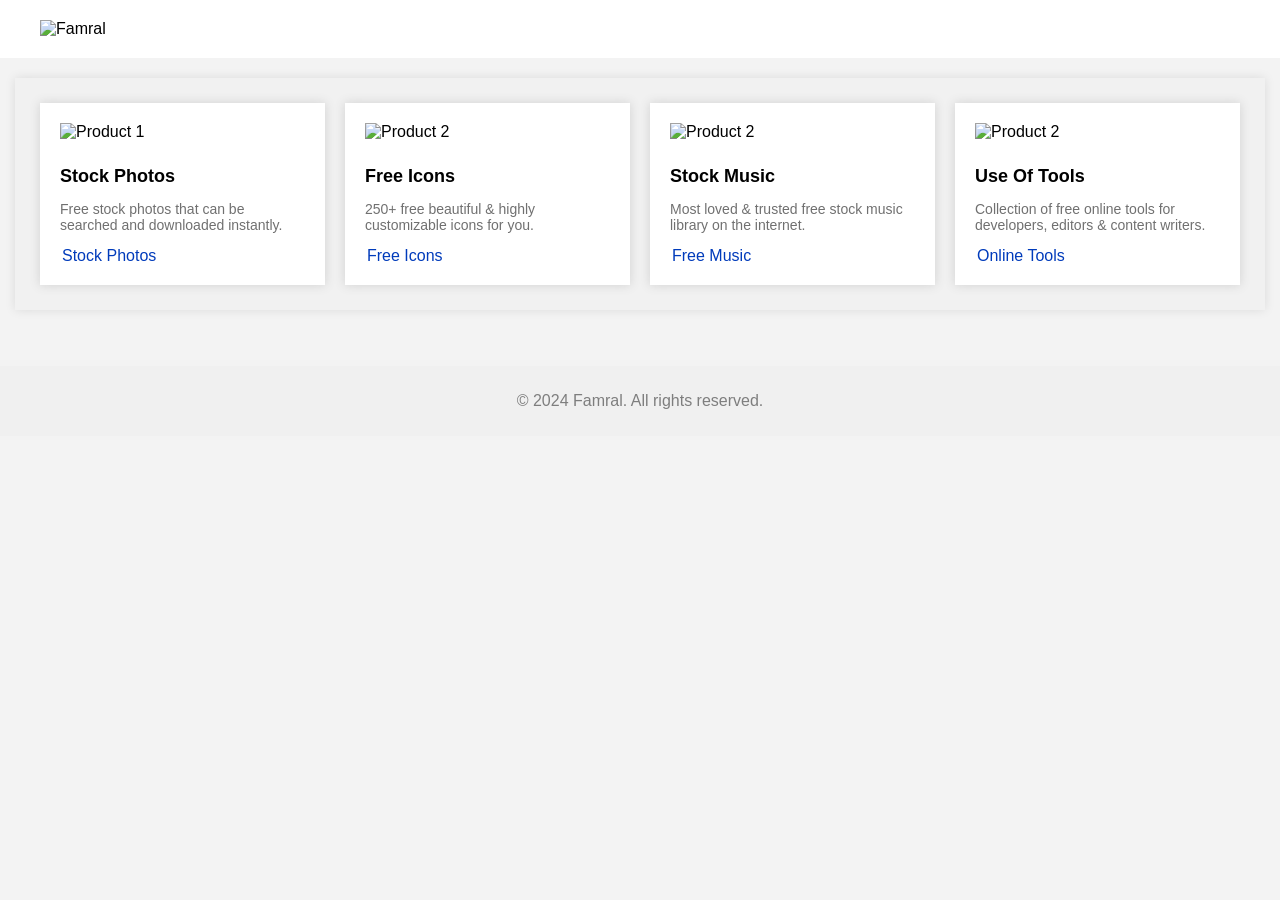
==== index.html @ 2f9f2ea5 "Update index.html" ====
<!DOCTYPE html>
<html lang="en">

<head>
    <meta charset="UTF-8">
    <meta name="viewport" content="width=device-width, initial-scale=1.0">
    <title>Stock Photos, Stock Photography &amp; Royalty-Free Images | Famral Stock</title>
    <link rel="icon" type="image/x-icon" href="https://www.famral.com/favicon.png" />

    <!-- Google tag (gtag.js) -->
    <script async src="https://www.googletagmanager.com/gtag/js?id=G-LP0TSYCY56"></script>
    <script>
        window.dataLayer = window.dataLayer || [];
        function gtag() { dataLayer.push(arguments); }
        gtag('js', new Date());

        gtag('config', 'G-LP0TSYCY56');
    </script>


    <style>
        body {
            font-family: 'Arial', sans-serif;
            margin: 0;
            padding: 0;
            background-color: #f3f3f3;
        }

        header {
            background-color: #ffffff;
        }

        .container {
            max-width: 1200px;
            margin: 0 auto;
            padding: 20px;
        }

        main {
            max-width: 1200px;
            margin: 20px auto;
            padding: 25px;
            background-color: #f1f1f1;
            box-shadow: 0 0 10px rgba(0, 0, 0, 0.1);
        }

        .product-grid {
            display: grid;
            grid-template-columns: repeat(auto-fill, minmax(250px, 1fr));
            gap: 20px;
        }

        .product {
            background-color: #fff;
            padding: 20px;
            border-radius: 0px;
            box-shadow: 0 0 10px rgba(83, 83, 83, 0.2);
            transition: transform 0.3s;
        }

        .product:hover {
            transform: scale(1.05);
            box-shadow: 0 0 20px rgba(0, 0, 0, 0.2);
        }

        .product img {
            max-width: 100%;
            height: auto;
            border-radius: 0px;
            margin-bottom: 10px;
        }

        .product h2 {
            font-size: 18px;
            margin-bottom: 10px;
        }

        .product p {
            font-size: 14px;
            color: #707070;
        }

        .prod-button {
            background-color: #ffffff;
            color: #003bbb;
            padding: 8px 10px 8px 2px;
            text-decoration: none;
        }

        .prod-button:hover {
            background-color: #e7f2ff;
            color: #003bbb;
            padding: 8px 10px 8px 2px;
            text-decoration: none;
        }

        .prod-button:focus {
            background-color: #ffffff;
            color: #003bbb;
            padding: 8px 10px 8px 2px;
            text-decoration: none;
            border: dashed 1px black;
        }

        footer {
            background-color: #f0f0f0;
            color: #7e7e7e;
            text-align: center;
            padding: 10px;
        }
    </style>
</head>

<body>

    <header>
        <div class="container">
            <img src="./logo.png" alt="Famral" style="height: 24px;">
        </div>
    </header>

    <main>
        <div class="product-grid">
            <!-- Product 1 -->
            <div class="product">
                <img src="apps-thumb.png" alt="Product 1">
                <h2>Stock Photos</h2>
                <p>Free stock photos that can be searched and downloaded instantly.</p>
                <a href="https://stock.famral.com/photos" class="prod-button">Stock Photos</a>
            </div>

            <!-- Product 2 -->
            <div class="product">
                <img src="apps-thumb.png" alt="Product 2">
                <h2>Free Icons</h2>
                <p>250+ free beautiful & highly customizable icons for you.</p>
                <a href="https://stock.famral.com/icons" class="prod-button">Free Icons</a>
            </div>

            <!-- Product 3 -->
            <div class="product">
                <img src="apps-thumb.png" alt="Product 2">
                <h2>Stock Music</h2>
                <p>Most loved & trusted free stock music library on the internet.</p>
                <a href="https://stock.famral.com/music" class="prod-button">Free Music</a>
            </div>

            <!-- Product 4 -->
            <div class="product">
                <img src="apps-thumb.png" alt="Product 2">
                <h2>Use Of Tools</h2>
                <p>Collection of free online tools for developers, editors & content writers.</p>
                <a href="https://useoftools.com/?utm_source=fstock&utm_medium=organic" target="_blank"
                    class="prod-button"> Online Tools</a>
            </div>

            <!-- Add more products as needed -->
        </div>
    </main>
    <br>
    <br>

    <footer>
        <p>&copy; 2024 Famral. All rights reserved.</p>
    </footer>

</body>

</html>
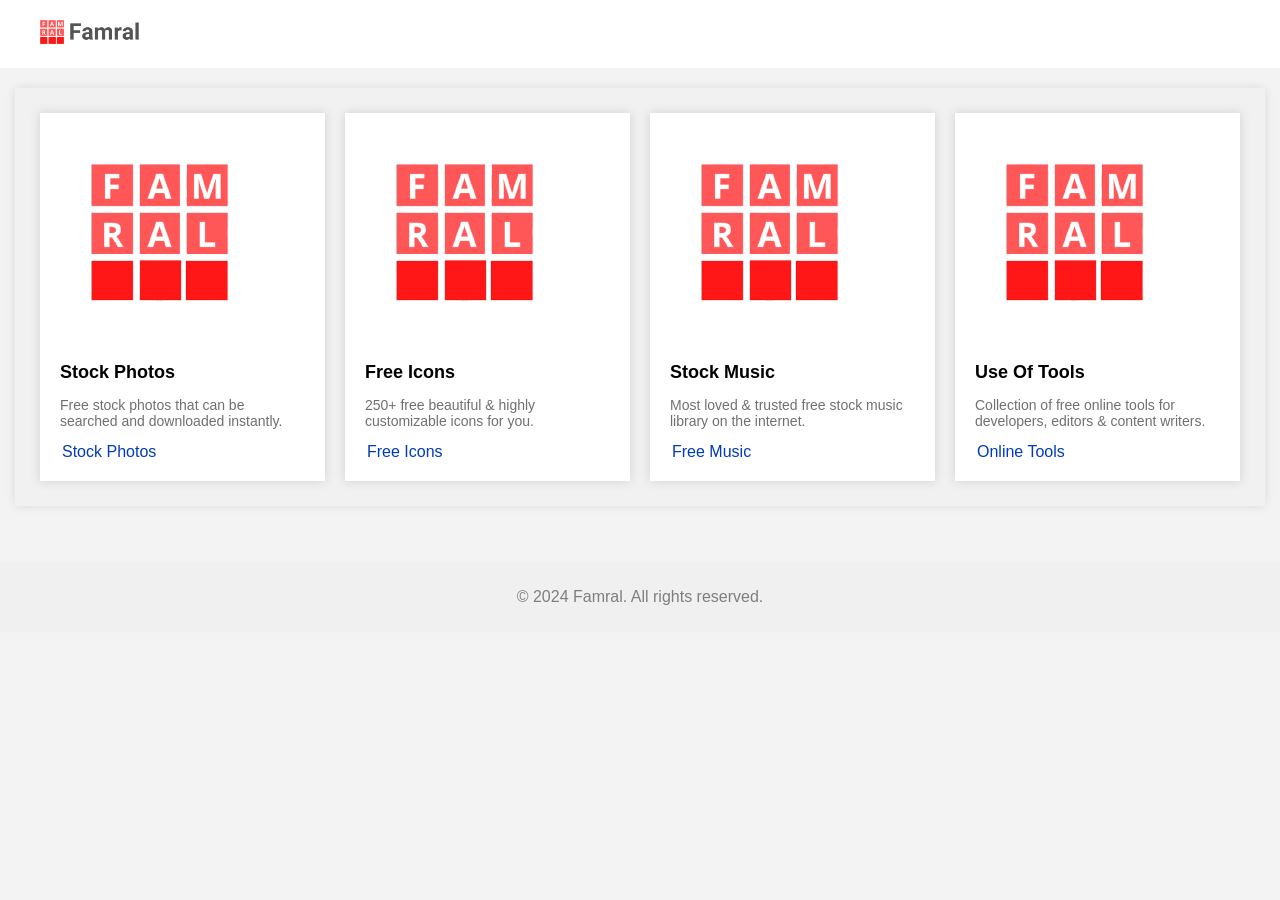
==== commit a419816d: "Update index.html" ====
--- a/index.html
+++ b/index.html
@@ -123,7 +123,7 @@
         <div class="product-grid">
             <!-- Product 1 -->
             <div class="product">
-                <img src="apps-thumb.png" alt="Product 1">
+                <img src="apps-thumb.png" alt="Copyright-free photos">
                 <h2>Stock Photos</h2>
                 <p>Free stock photos that can be searched and downloaded instantly.</p>
                 <a href="https://stock.famral.com/photos" class="prod-button">Stock Photos</a>
@@ -131,15 +131,15 @@
 
             <!-- Product 2 -->
             <div class="product">
-                <img src="apps-thumb.png" alt="Product 2">
+                <img src="apps-thumb.png" alt="free icons">
                 <h2>Free Icons</h2>
                 <p>250+ free beautiful & highly customizable icons for you.</p>
-                <a href="https://stock.famral.com/icons" class="prod-button">Free Icons</a>
+                <a href="https://icons.famral.com/" class="prod-button">Free Icons</a>
             </div>
 
             <!-- Product 3 -->
             <div class="product">
-                <img src="apps-thumb.png" alt="Product 2">
+                <img src="apps-thumb.png" alt="free music">
                 <h2>Stock Music</h2>
                 <p>Most loved & trusted free stock music library on the internet.</p>
                 <a href="https://stock.famral.com/music" class="prod-button">Free Music</a>
@@ -147,7 +147,7 @@
 
             <!-- Product 4 -->
             <div class="product">
-                <img src="apps-thumb.png" alt="Product 2">
+                <img src="apps-thumb.png" alt="online tools">
                 <h2>Use Of Tools</h2>
                 <p>Collection of free online tools for developers, editors & content writers.</p>
                 <a href="https://useoftools.com/?utm_source=fstock&utm_medium=organic" target="_blank"
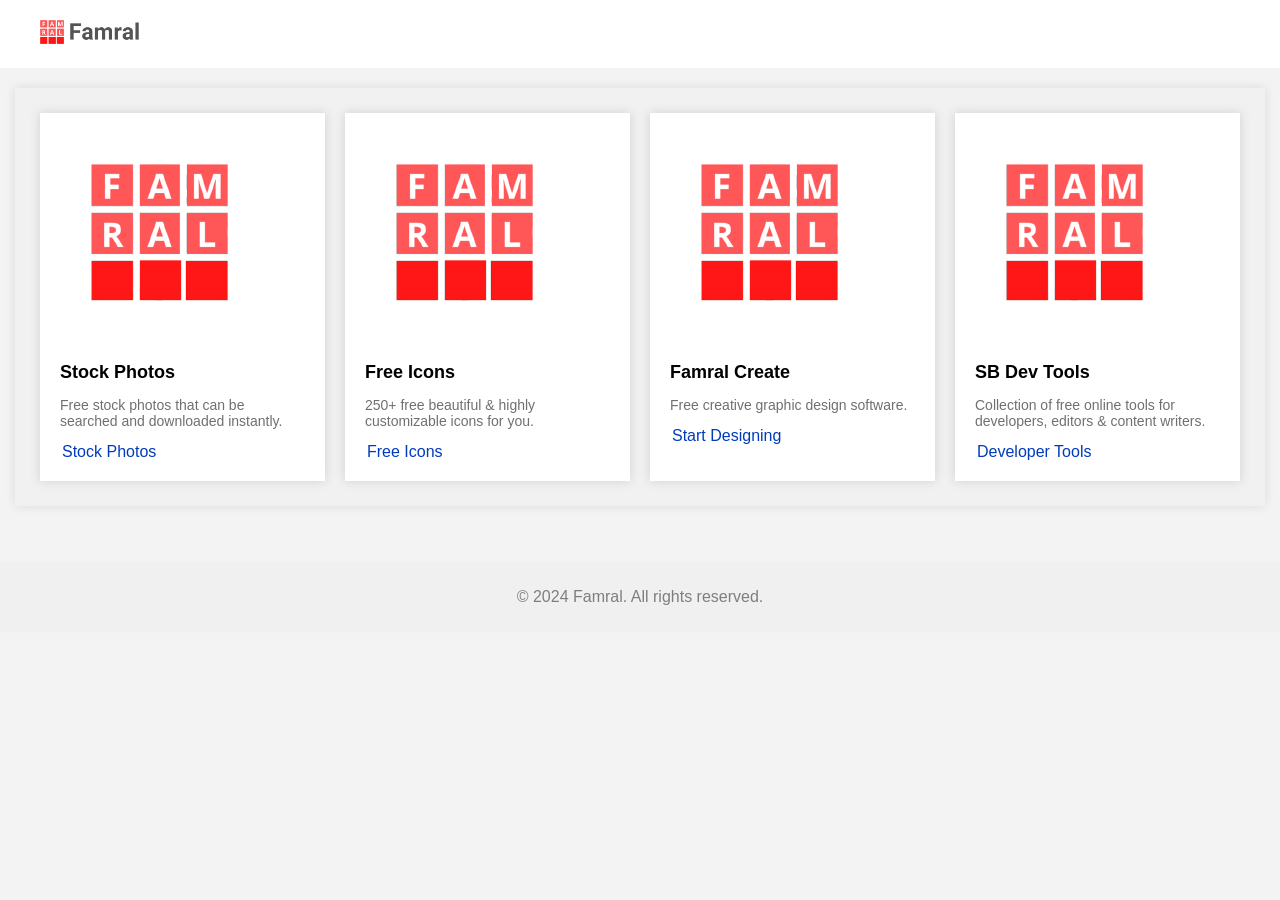
==== commit f905d014: "Update index.html" ====
--- a/index.html
+++ b/index.html
@@ -140,18 +140,18 @@
             <!-- Product 3 -->
             <div class="product">
                 <img src="apps-thumb.png" alt="free music">
-                <h2>Stock Music</h2>
-                <p>Most loved & trusted free stock music library on the internet.</p>
-                <a href="https://stock.famral.com/music" class="prod-button">Free Music</a>
+                <h2>Famral Create</h2>
+                <p>Free creative graphic design software.</p>
+                <a href="https://create.famral.com/?utm_source=fstock" class="prod-button">Start Designing</a>
             </div>
 
             <!-- Product 4 -->
             <div class="product">
                 <img src="apps-thumb.png" alt="online tools">
-                <h2>Use Of Tools</h2>
+                <h2>SB Dev Tools</h2>
                 <p>Collection of free online tools for developers, editors & content writers.</p>
-                <a href="https://useoftools.com/?utm_source=fstock&utm_medium=organic" target="_blank"
-                    class="prod-button"> Online Tools</a>
+                <a href="https://tools.sciencebaba.com/?utm_source=fstock&utm_medium=organic" target="_blank"
+                    class="prod-button"> Developer Tools</a>
             </div>
 
             <!-- Add more products as needed -->
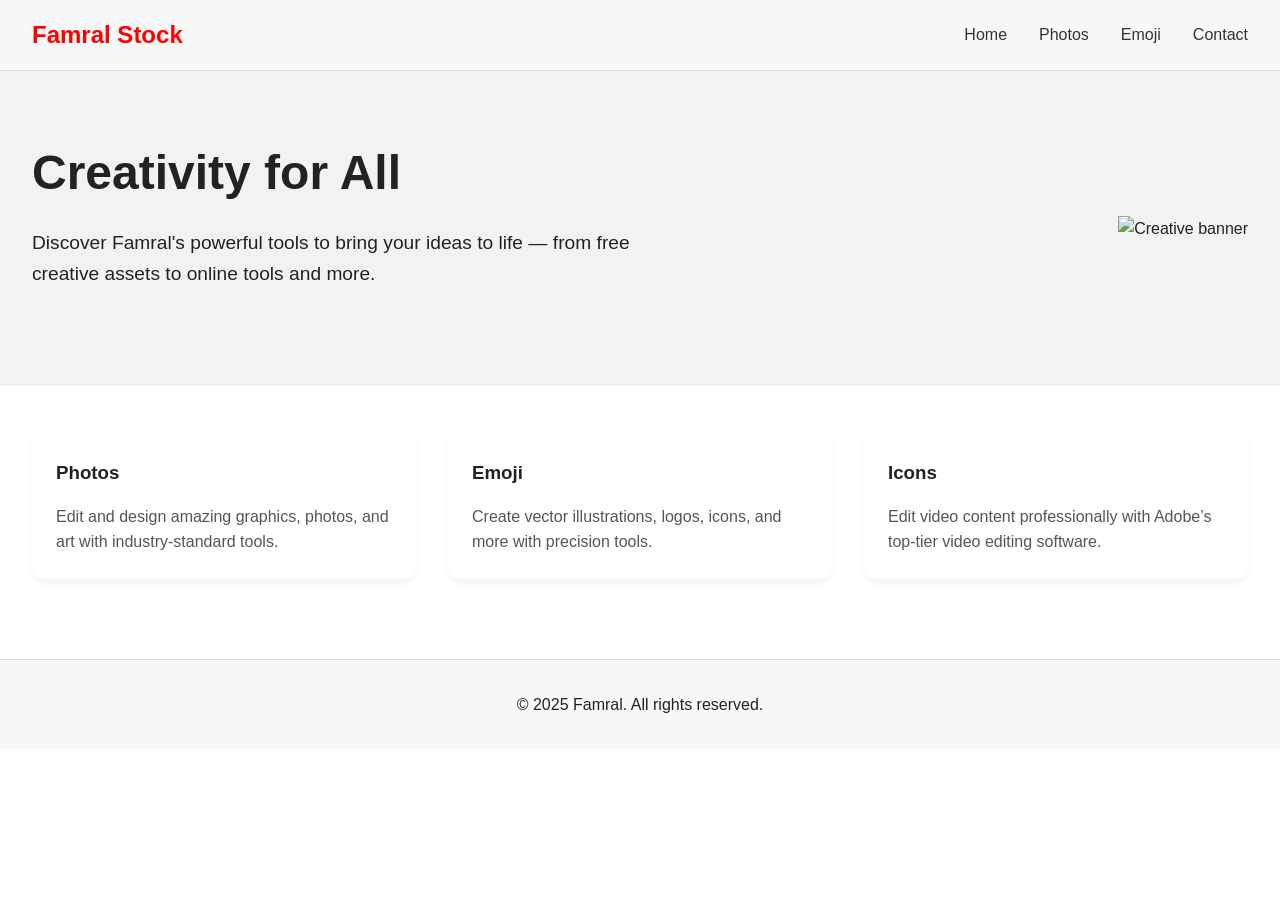
==== commit e5762bcc: "Create index.html" ====
--- a/index.html
+++ b/index.html
@@ -1,169 +1,176 @@
 <!DOCTYPE html>
 <html lang="en">
+<head>
+  <meta charset="UTF-8" />
+  <meta name="viewport" content="width=device-width, initial-scale=1.0"/>
+  <title>Famral Stock</title
+    <link rel="icon" type="image/png" href="https://www.famral.com/favicon.png">
+  <style>
+    * {
+      margin: 0;
+      padding: 0;
+      box-sizing: border-box;
+    }
 
-<head>
-    <meta charset="UTF-8">
-    <meta name="viewport" content="width=device-width, initial-scale=1.0">
-    <title>Stock Photos, Stock Photography &amp; Royalty-Free Images | Famral Stock</title>
-    <link rel="icon" type="image/x-icon" href="https://www.famral.com/favicon.png" />
+    body {
+      font-family: "Helvetica Neue", sans-serif;
+      background-color: #fff;
+      color: #222;
+      line-height: 1.6;
+    }
 
-    <!-- Google tag (gtag.js) -->
-    <script async src="https://www.googletagmanager.com/gtag/js?id=G-LP0TSYCY56"></script>
-    <script>
-        window.dataLayer = window.dataLayer || [];
-        function gtag() { dataLayer.push(arguments); }
-        gtag('js', new Date());
+    /* Navbar */
+    nav {
+      display: flex;
+      justify-content: space-between;
+      align-items: center;
+      padding: 1rem 2rem;
+      background: #f8f8f8;
+      border-bottom: 1px solid #ddd;
+    }
 
-        gtag('config', 'G-LP0TSYCY56');
-    </script>
+    nav .logo {
+      font-weight: bold;
+      font-size: 1.5rem;
+      color: #f00;
+    }
 
+    nav ul {
+      display: flex;
+      list-style: none;
+      gap: 2rem;
+    }
 
-    <style>
-        body {
-            font-family: 'Arial', sans-serif;
-            margin: 0;
-            padding: 0;
-            background-color: #f3f3f3;
-        }
+    nav ul li a {
+      text-decoration: none;
+      color: #333;
+      font-weight: 500;
+    }
 
-        header {
-            background-color: #ffffff;
-        }
+    nav ul li a:hover {
+      color: #f00;
+    }
 
-        .container {
-            max-width: 1200px;
-            margin: 0 auto;
-            padding: 20px;
-        }
+    /* Hero Section */
+    .hero {
+      display: flex;
+      align-items: center;
+      justify-content: space-between;
+      padding: 4rem 2rem;
+      background: #f2f2f2;
+    }
 
-        main {
-            max-width: 1200px;
-            margin: 20px auto;
-            padding: 25px;
-            background-color: #f1f1f1;
-            box-shadow: 0 0 10px rgba(0, 0, 0, 0.1);
-        }
+    .hero-text {
+      max-width: 600px;
+    }
 
-        .product-grid {
-            display: grid;
-            grid-template-columns: repeat(auto-fill, minmax(250px, 1fr));
-            gap: 20px;
-        }
+    .hero h1 {
+      font-size: 3rem;
+      margin-bottom: 1rem;
+    }
 
-        .product {
-            background-color: #fff;
-            padding: 20px;
-            border-radius: 0px;
-            box-shadow: 0 0 10px rgba(83, 83, 83, 0.2);
-            transition: transform 0.3s;
-        }
+    .hero p {
+      font-size: 1.2rem;
+      margin-bottom: 2rem;
+    }
 
-        .product:hover {
-            transform: scale(1.05);
-            box-shadow: 0 0 20px rgba(0, 0, 0, 0.2);
-        }
+    .hero button {
+      padding: 0.75rem 2rem;
+      background: #f00;
+      color: #fff;
+      border: none;
+      border-radius: 4px;
+      font-size: 1rem;
+      cursor: pointer;
+    }
 
-        .product img {
-            max-width: 100%;
-            height: auto;
-            border-radius: 0px;
-            margin-bottom: 10px;
-        }
+    .hero button:hover {
+      background: #c00;
+    }
 
-        .product h2 {
-            font-size: 18px;
-            margin-bottom: 10px;
-        }
+    /* Cards Section */
+    .cards {
+      display: grid;
+      grid-template-columns: repeat(auto-fit, minmax(280px, 1fr));
+      gap: 2rem;
+      padding: 3rem 2rem;
+    }
 
-        .product p {
-            font-size: 14px;
-            color: #707070;
-        }
+    .card {
+      background: #fff;
+      padding: 1.5rem;
+      border-radius: 10px;
+      box-shadow: 0 4px 8px rgba(0,0,0,0.05);
+      transition: transform 0.2s;
+    }
 
-        .prod-button {
-            background-color: #ffffff;
-            color: #003bbb;
-            padding: 8px 10px 8px 2px;
-            text-decoration: none;
-        }
+    .card:hover {
+      transform: translateY(-5px);
+    }
 
-        .prod-button:hover {
-            background-color: #e7f2ff;
-            color: #003bbb;
-            padding: 8px 10px 8px 2px;
-            text-decoration: none;
-        }
+    .card h3 {
+      margin-bottom: 1rem;
+    }
 
-        .prod-button:focus {
-            background-color: #ffffff;
-            color: #003bbb;
-            padding: 8px 10px 8px 2px;
-            text-decoration: none;
-            border: dashed 1px black;
-        }
+    .card p {
+      color: #555;
+    }
 
-        footer {
-            background-color: #f0f0f0;
-            color: #7e7e7e;
-            text-align: center;
-            padding: 10px;
-        }
-    </style>
+    /* Footer */
+    footer {
+      text-align: center;
+      padding: 2rem;
+      background: #f8f8f8;
+      border-top: 1px solid #ddd;
+      margin-top: 2rem;
+    }
+  </style>
 </head>
-
 <body>
 
-    <header>
-        <div class="container">
-            <img src="./logo.png" alt="Famral" style="height: 24px;">
-        </div>
-    </header>
+  <!-- Navbar -->
+  <nav>
+    <div class="logo">Famral Stock</div>
+    <ul>
+      <li><a href="/">Home</a></li>
+      <li><a href="https://stock.famral.com/images">Photos</a></li>
+      <li><a href="https://stock.famral.com/emoji">Emoji</a></li>
+      <li><a href="https://www.famral.com/contact">Contact</a></li>
+    </ul>
+  </nav>
 
-    <main>
-        <div class="product-grid">
-            <!-- Product 1 -->
-            <div class="product">
-                <img src="apps-thumb.png" alt="Copyright-free photos">
-                <h2>Stock Photos</h2>
-                <p>Free stock photos that can be searched and downloaded instantly.</p>
-                <a href="https://stock.famral.com/photos" class="prod-button">Stock Photos</a>
-            </div>
+  <!-- Hero Section -->
+  <section class="hero">
+    <div class="hero-text">
+      <h1>Creativity for All</h1>
+      <p>Discover Famral's powerful tools to bring your ideas to life — from free creative assets to online tools and more.</p>
+    </div>
+    <!-- Placeholder for hero image -->
+    <div class="hero-img">
+      <img src="https://via.placeholder.com/400x300" alt="Creative banner">
+    </div>
+  </section>
 
-            <!-- Product 2 -->
-            <div class="product">
-                <img src="apps-thumb.png" alt="free icons">
-                <h2>Free Icons</h2>
-                <p>250+ free beautiful & highly customizable icons for you.</p>
-                <a href="https://icons.famral.com/" class="prod-button">Free Icons</a>
-            </div>
+  <!-- Cards Section -->
+  <section class="cards">
+    <div class="card">
+      <h3>Photos</h3>
+      <p>Edit and design amazing graphics, photos, and art with industry-standard tools.</p>
+    </div>
+    <div class="card">
+      <h3>Emoji</h3>
+      <p>Create vector illustrations, logos, icons, and more with precision tools.</p>
+    </div>
+    <div class="card">
+      <h3>Icons</h3>
+      <p>Edit video content professionally with Adobe’s top-tier video editing software.</p>
+    </div>
+  </section>
 
-            <!-- Product 3 -->
-            <div class="product">
-                <img src="apps-thumb.png" alt="free music">
-                <h2>Famral Create</h2>
-                <p>Free creative graphic design software.</p>
-                <a href="https://create.famral.com/?utm_source=fstock" class="prod-button">Start Designing</a>
-            </div>
-
-            <!-- Product 4 -->
-            <div class="product">
-                <img src="apps-thumb.png" alt="online tools">
-                <h2>SB Dev Tools</h2>
-                <p>Collection of free online tools for developers, editors & content writers.</p>
-                <a href="https://tools.sciencebaba.com/?utm_source=fstock&utm_medium=organic" target="_blank"
-                    class="prod-button"> Developer Tools</a>
-            </div>
-
-            <!-- Add more products as needed -->
-        </div>
-    </main>
-    <br>
-    <br>
-
-    <footer>
-        <p>&copy; 2024 Famral. All rights reserved.</p>
-    </footer>
+  <!-- Footer -->
+  <footer>
+    &copy; 2025 Famral. All rights reserved.
+  </footer>
 
 </body>
-
 </html>
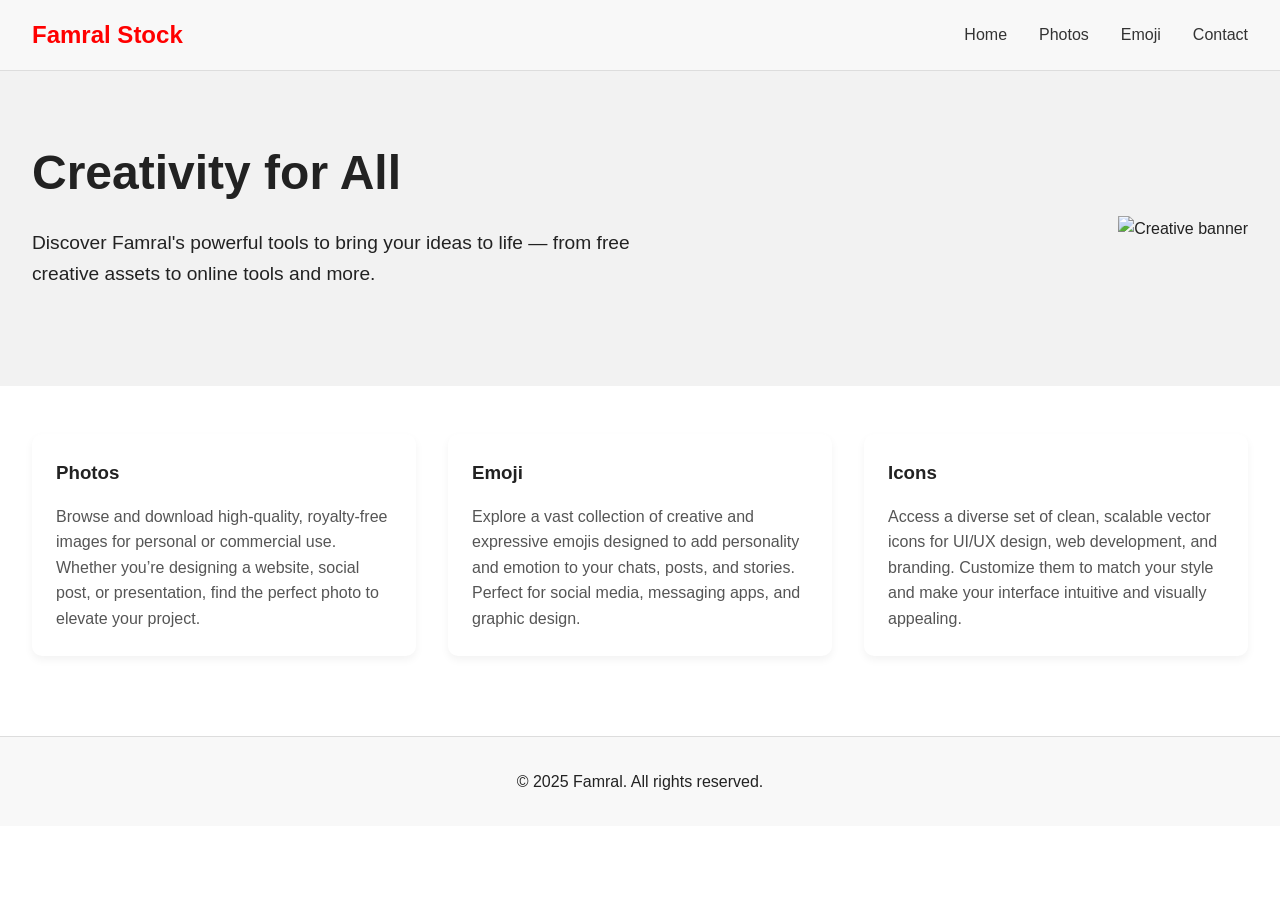
==== commit 121bcdad: "Update index.html" ====
--- a/index.html
+++ b/index.html
@@ -151,21 +151,22 @@
     </div>
   </section>
 
-  <!-- Cards Section -->
-  <section class="cards">
-    <div class="card">
-      <h3>Photos</h3>
-      <p>Edit and design amazing graphics, photos, and art with industry-standard tools.</p>
-    </div>
-    <div class="card">
-      <h3>Emoji</h3>
-      <p>Create vector illustrations, logos, icons, and more with precision tools.</p>
-    </div>
-    <div class="card">
-      <h3>Icons</h3>
-      <p>Edit video content professionally with Adobe’s top-tier video editing software.</p>
-    </div>
-  </section>
+<!-- Cards Section to highlight features or categories -->
+<section class="cards">
+  <div class="card">
+    <h3>Photos</h3>
+    <p>Browse and download high-quality, royalty-free images for personal or commercial use. Whether you’re designing a website, social post, or presentation, find the perfect photo to elevate your project.</p>
+  </div>
+  <div class="card">
+    <h3>Emoji</h3>
+    <p>Explore a vast collection of creative and expressive emojis designed to add personality and emotion to your chats, posts, and stories. Perfect for social media, messaging apps, and graphic design.</p>
+  </div>
+  <div class="card">
+    <h3>Icons</h3>
+    <p>Access a diverse set of clean, scalable vector icons for UI/UX design, web development, and branding. Customize them to match your style and make your interface intuitive and visually appealing.</p>
+  </div>
+</section>
+
 
   <!-- Footer -->
   <footer>
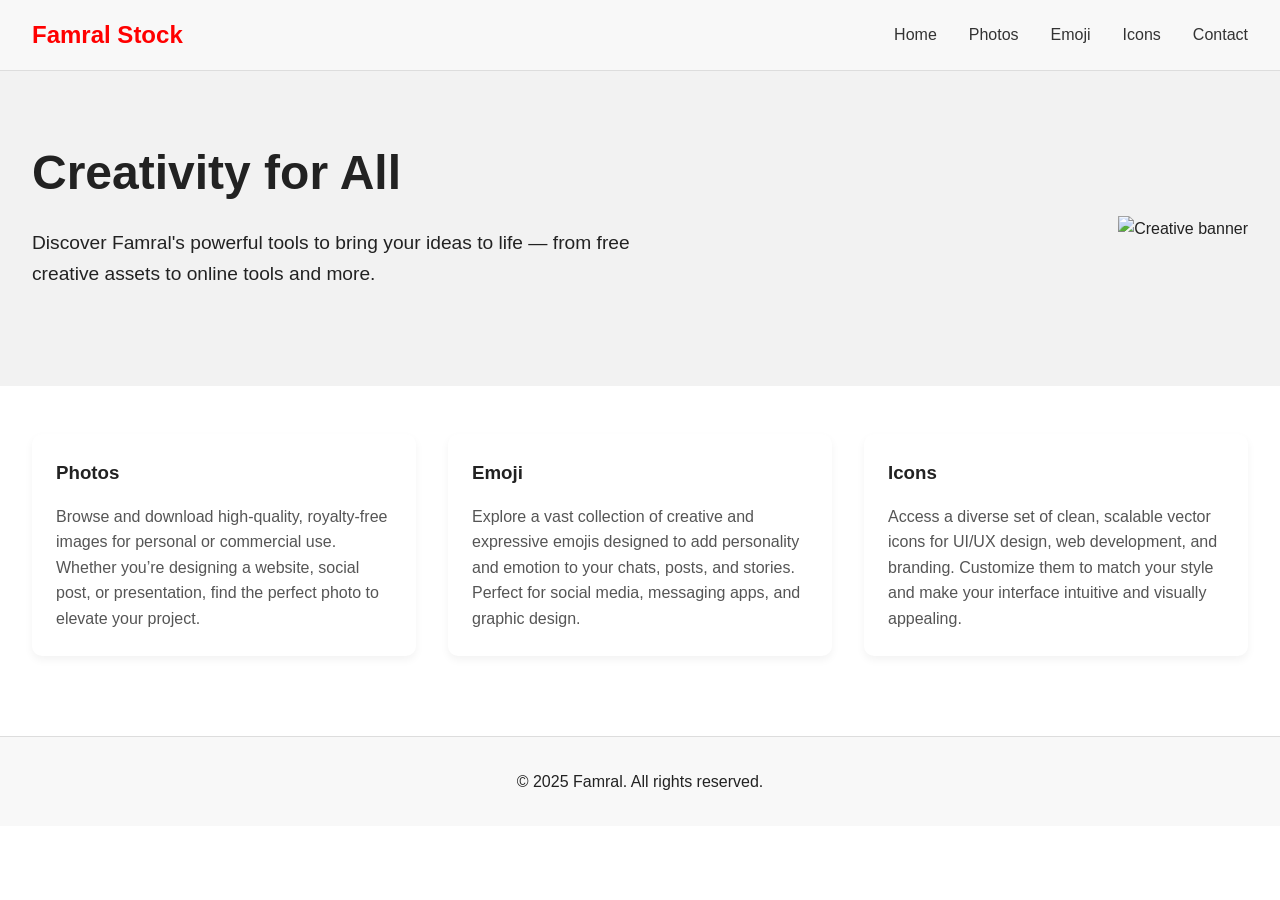
==== commit 9af6bc16: "Update index.html" ====
--- a/index.html
+++ b/index.html
@@ -1,9 +1,10 @@
+
 <!DOCTYPE html>
 <html lang="en">
 <head>
   <meta charset="UTF-8" />
   <meta name="viewport" content="width=device-width, initial-scale=1.0"/>
-  <title>Famral Stock</title
+  <title>Famral Stock</title>
     <link rel="icon" type="image/png" href="https://www.famral.com/favicon.png">
   <style>
     * {
@@ -135,6 +136,7 @@
       <li><a href="/">Home</a></li>
       <li><a href="https://stock.famral.com/images">Photos</a></li>
       <li><a href="https://stock.famral.com/emoji">Emoji</a></li>
+      <li><a href="https://stock.famral.com/icons">Icons</a></li>
       <li><a href="https://www.famral.com/contact">Contact</a></li>
     </ul>
   </nav>
@@ -147,7 +149,7 @@
     </div>
     <!-- Placeholder for hero image -->
     <div class="hero-img">
-      <img src="https://via.placeholder.com/400x300" alt="Creative banner">
+      <img src="https://placehold.co/400x300?text=Creative Assets" alt="Creative banner">
     </div>
   </section>
 
